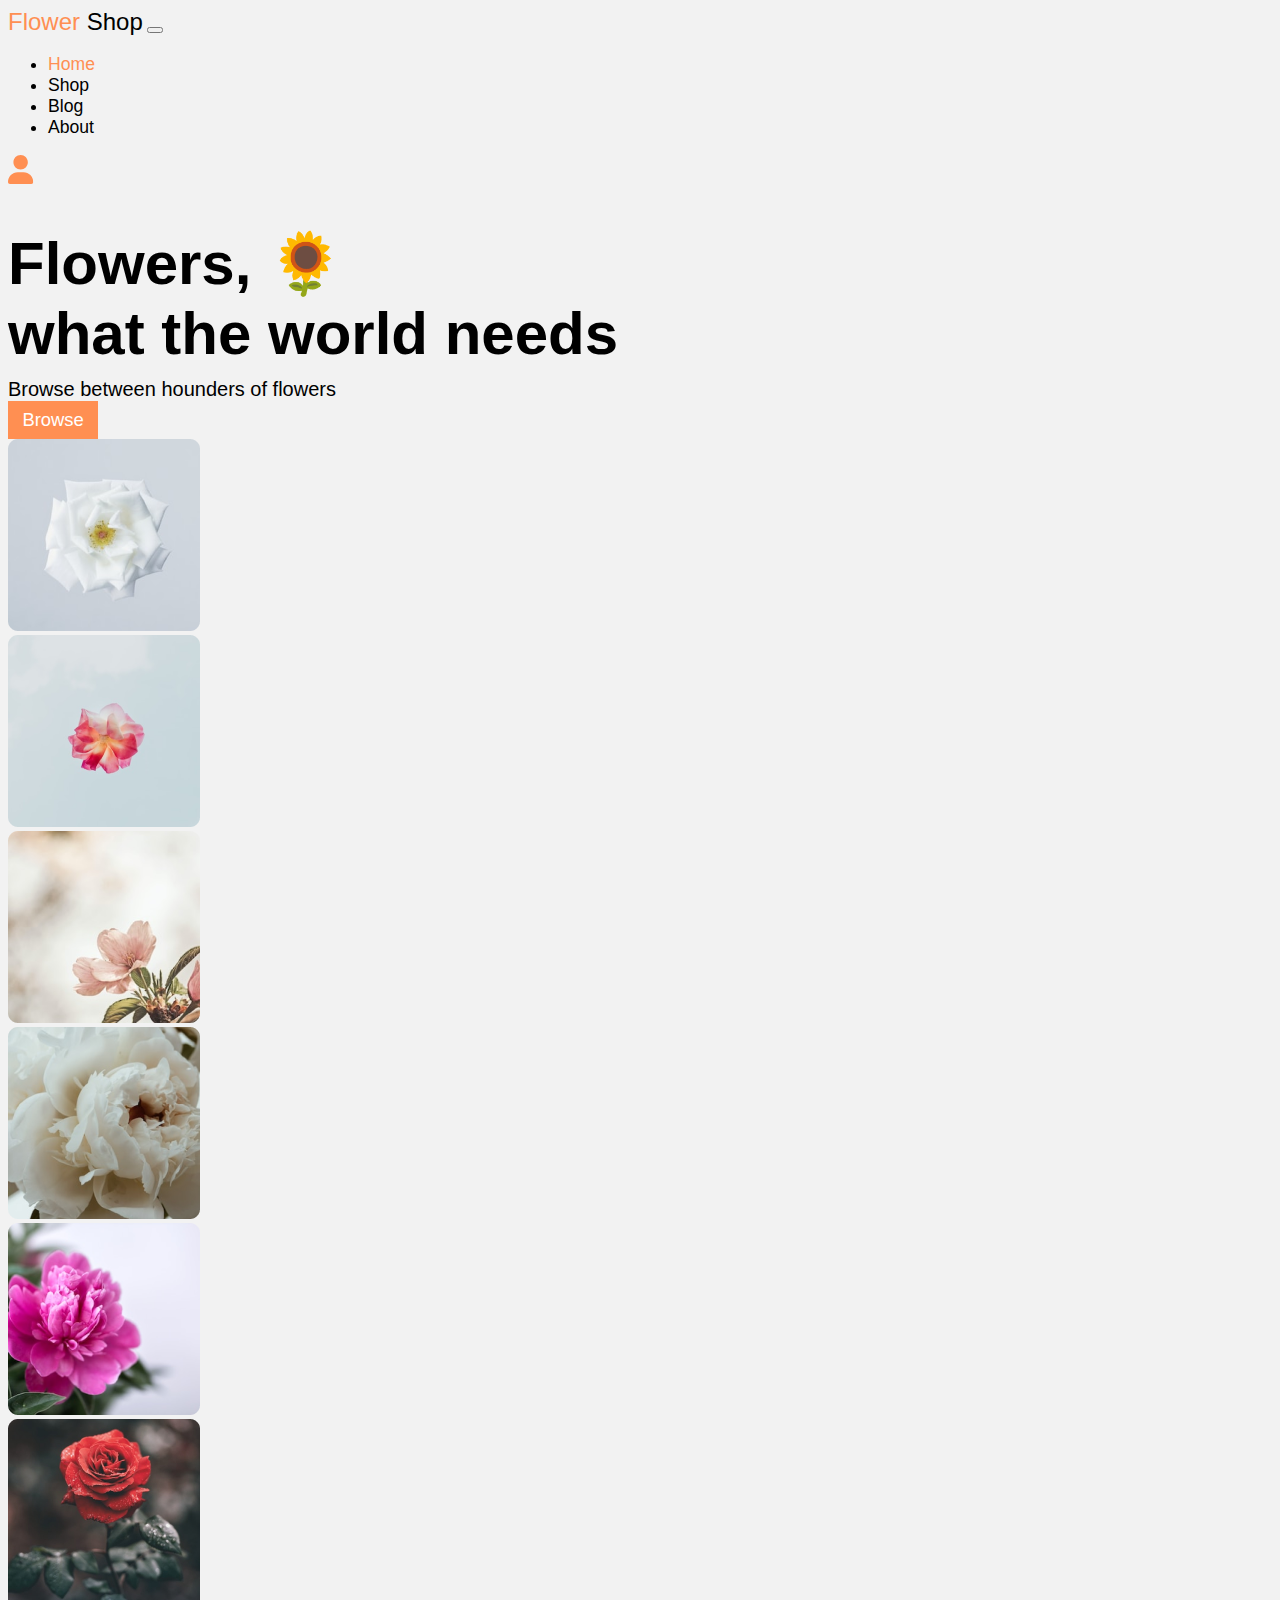
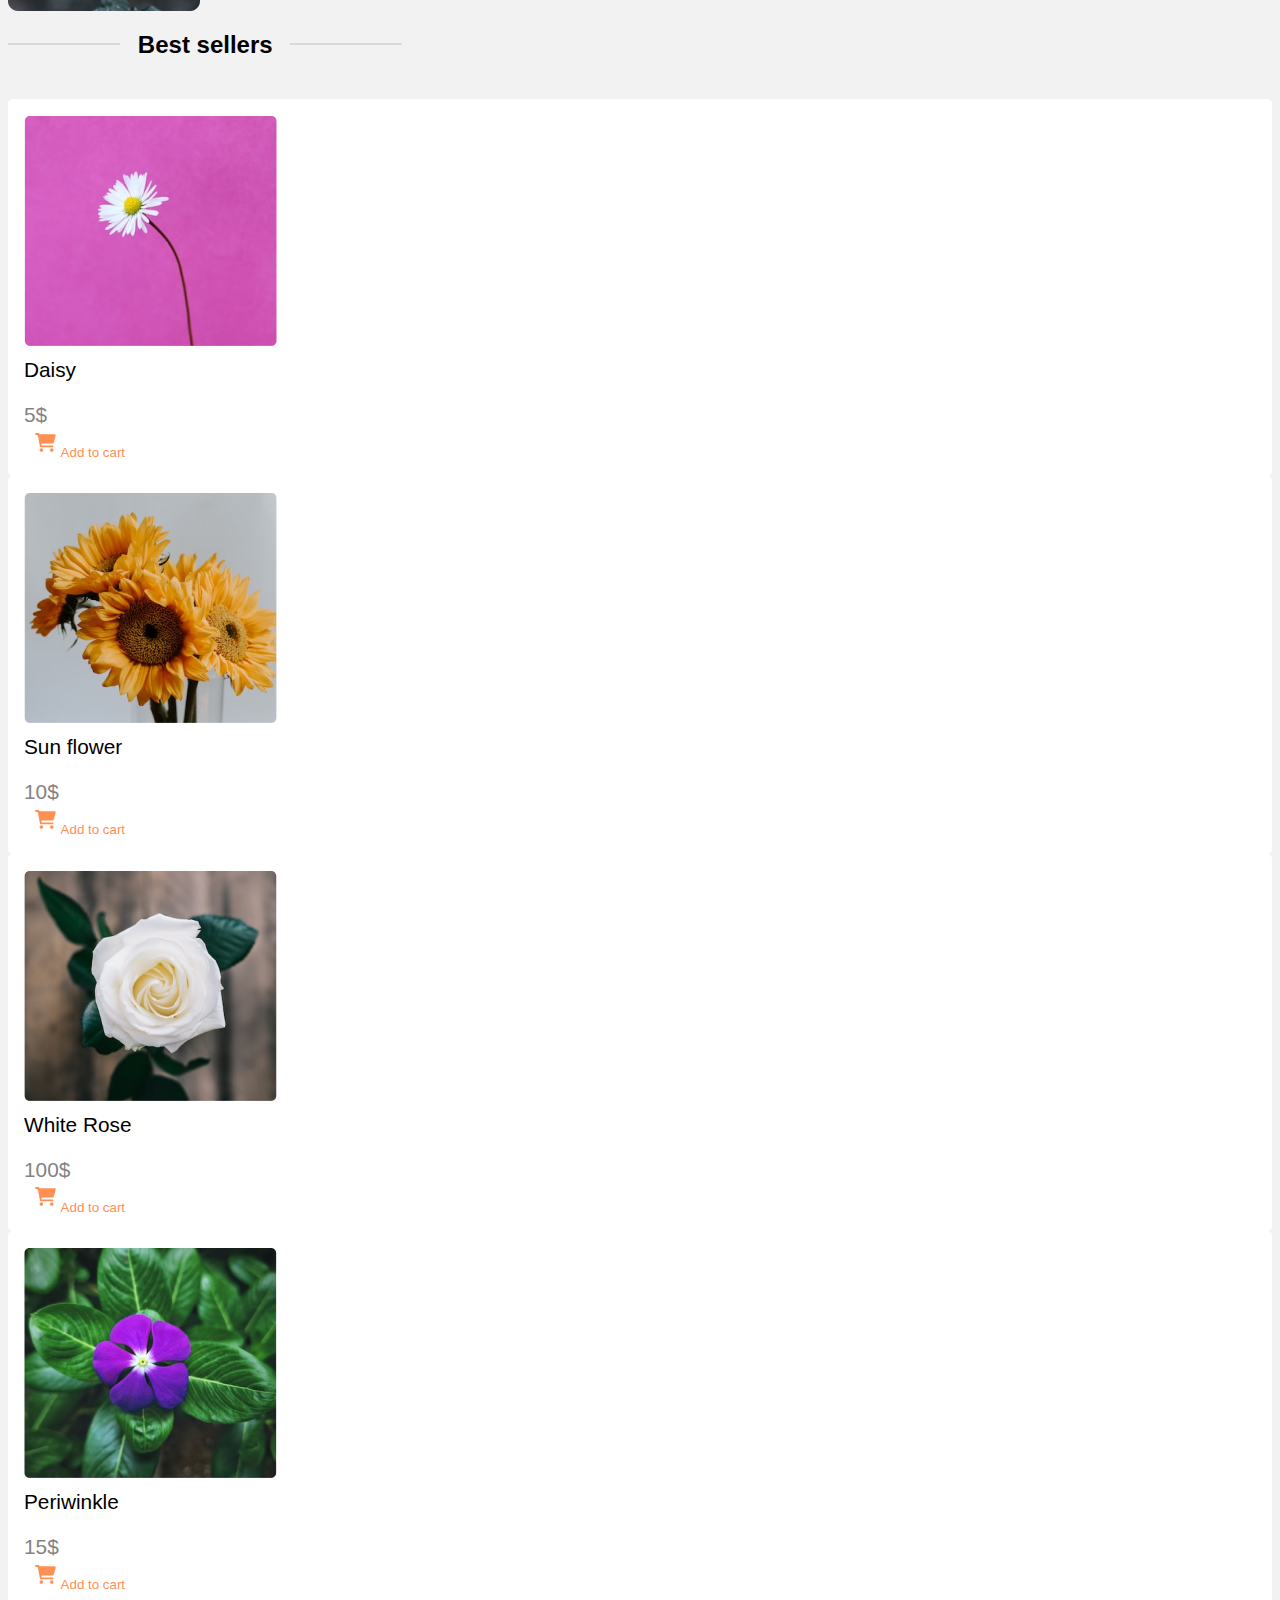
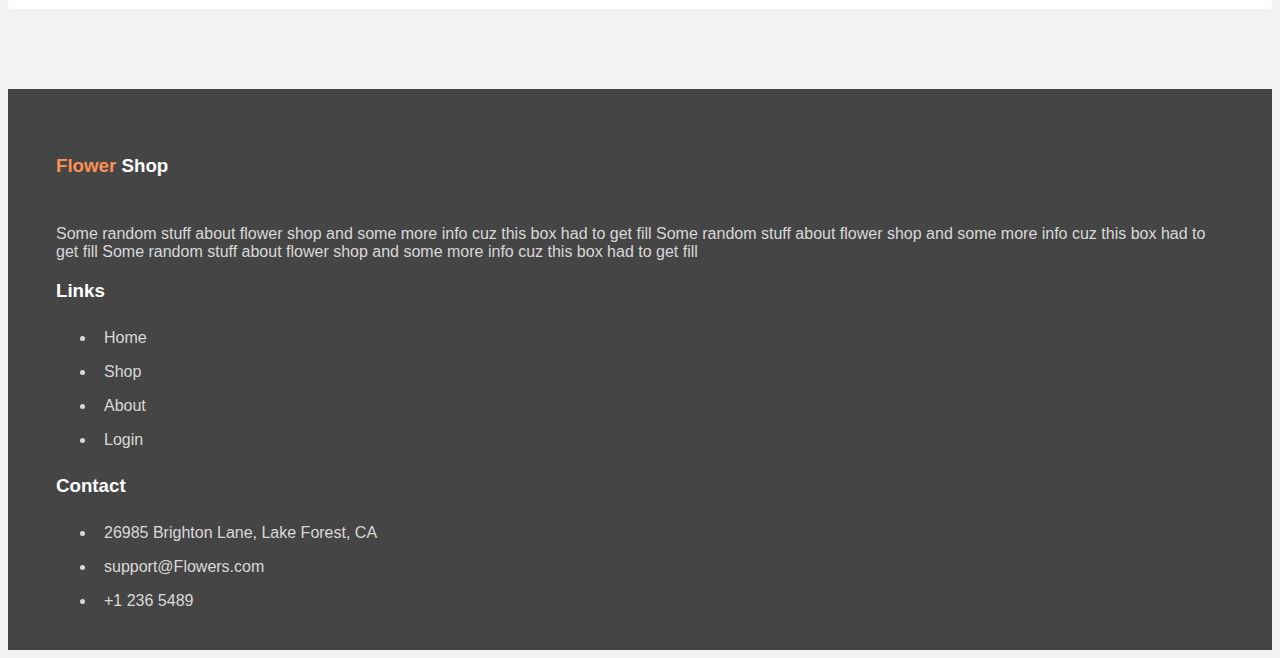
==== index.html @ b848fd12 "init" ====
<!DOCTYPE html>
<html lang="en">
	<head>
		<meta charset="UTF-8" />
		<meta http-equiv="X-UA-Compatible" content="IE=edge" />
		<meta name="viewport" content="width=device-width, initial-scale=1.0" />
		<title>Flower shop</title>

		<link
			href="https://cdn.jsdelivr.net/npm/bootstrap@5.1.3/dist/css/bootstrap.min.css"
			rel="stylesheet"
			integrity="sha384-1BmE4kWBq78iYhFldvKuhfTAU6auU8tT94WrHftjDbrCEXSU1oBoqyl2QvZ6jIW3"
			crossorigin="anonymous"
		/>

		<link rel="stylesheet" href="./css/index.css" />
	</head>
	<body>
		<header class="mb-5">
			<!-- <div class="logo">
				<h1>Flower Shop</h1>
			</div>
			<nav class="menu"></nav>
			<div class="buttons"></div> -->

			<nav class="navbar navbar-expand-lg navbar-light bg-light">
				<div class="container">
					<div class="w-100 row">
						<a class="navbar-brand d-block col-4" href="#"
							><span class="text-orange">Flower</span> Shop</a
						>
						<button
							class="navbar-toggler"
							type="button"
							data-bs-toggle="collapse"
							data-bs-target="#navbarText"
							aria-controls="navbarText"
							aria-expanded="false"
							aria-label="Toggle navigation"
						>
							<span class="navbar-toggler-icon"></span>
						</button>
						<div
							class="collapse navbar-collapse col-6"
							id="navbarText"
						>
							<ul class="navbar-nav me-auto mb-2 mb-lg-0">
								<li class="nav-item">
									<a
										class="nav-link active"
										aria-current="page"
										href="#"
									>
										<span class="nav-link-custom active"
											>Home</span
										>
									</a>
								</li>
								<li class="nav-item">
									<a class="nav-link" href="#"
										><span class="nav-link-custom"
											>Shop</span
										></a
									>
								</li>
								<li class="nav-item">
									<a class="nav-link" href="#"
										><span class="nav-link-custom"
											>Blog</span
										></a
									>
								</li>
								<li class="nav-item">
									<a class="nav-link" href="#"
										><span class="nav-link-custom"
											>About</span
										></a
									>
								</li>
							</ul>
							<a class="navbar-text" href="./login.html"
								><img src="./assets/login.svg" alt="login"
							/></a>
						</div>
					</div>
				</div>
			</nav>
		</header>

		<main>
			<section class="header-part pb-5">
				<div class="container">
					<div class="row">
						<div class="col-6 col-sm-8">
							<h1>
								Flowers, 🌻<br />
								what the world needs
							</h1>
							<small>Browse between hounders of flowers</small>

							<div class="btn btn-orange d-block mt-5">
								Browse
							</div>
						</div>
						<div class="col-6 col-sm-4">
							<div class="row row-cols-2 row-cols-md-3 gx-2 gy-3">
								<div class="col">
									<img
										src="./assets/flower1.png"
										alt="flower1"
										class="w-100"
									/>
								</div>
								<div class="col">
									<img
										src="./assets/flower2.png"
										alt="flower2"
										class="w-100"
									/>
								</div>
								<div class="col">
									<img
										src="./assets/flower3.png"
										alt="flower3"
										class="w-100"
									/>
								</div>
								<div class="col">
									<img
										src="./assets/flower4.png"
										alt="flower4"
										class="w-100"
									/>
								</div>
								<div class="col">
									<img
										src="./assets/flower5.png"
										alt="flower5"
										class="w-100"
									/>
								</div>
								<div class="col">
									<img
										src="./assets/flower6.png"
										alt="flower6"
										class="w-100"
									/>
								</div>
							</div>
						</div>
					</div>
				</div>
			</section>

			<section class="best-sellers">
				<h2 class="text-center x-lines position-relative">
					Best sellers
				</h2>
				<div class="container">
					<div class="row row-cols-1 row-cols-md-2 row-cols-lg-4 g-4">
						<div class="col">
							<div class="product-card">
								<img
									src="./assets/product 1.png"
									alt="product 1"
									class="w-100 product-img"
								/>
								<p>Daisy</p>
								<div class="row">
									<div class="col-6 price">5$</div>
									<div
										class="col-6 d-flex justify-content-center align-items-center"
									>
										<button
											class="d-flex justify-content-center align-items-center"
										>
											<img
												src="./assets/cart.svg"
												alt="cart"
												class="cart"
											/>Add to cart
										</button>
									</div>
								</div>
							</div>
						</div>
						<div class="col">
							<div class="product-card">
								<img
									src="./assets/product 2.png"
									alt="product 2"
									class="w-100 product-img"
								/>
								<p>Sun flower</p>
								<div class="row">
									<div class="col-6 price">10$</div>
									<div
										class="col-6 d-flex justify-content-center align-items-center"
									>
										<button
											class="d-flex justify-content-center align-items-center"
										>
											<img
												src="./assets/cart.svg"
												alt="cart"
												class="cart"
											/>Add to cart
										</button>
									</div>
								</div>
							</div>
						</div>

						<div class="col">
							<div class="product-card">
								<img
									src="./assets/product 3.png"
									alt="product 3"
									class="w-100 product-img"
								/>
								<p>White Rose</p>
								<div class="row">
									<div class="col-6 price">100$</div>
									<div
										class="col-6 d-flex justify-content-center align-items-center"
									>
										<button
											class="d-flex justify-content-center align-items-center"
										>
											<img
												src="./assets/cart.svg"
												alt="cart"
												class="cart"
											/>Add to cart
										</button>
									</div>
								</div>
							</div>
						</div>
						<div class="col">
							<div class="product-card">
								<img
									src="./assets/product 4.png"
									alt="product 4"
									class="w-100 product-img"
								/>
								<p>Periwinkle</p>
								<div class="row">
									<div class="col-6 price">15$</div>
									<div
										class="col-6 d-flex justify-content-center align-items-center"
									>
										<button
											class="d-flex justify-content-center align-items-center"
										>
											<img
												src="./assets/cart.svg"
												alt="cart"
												class="cart"
											/>Add to cart
										</button>
									</div>
								</div>
							</div>
						</div>
					</div>
				</div>
			</section>
		</main>

		<footer>
			<div class="container">
				<h3>
					<span class="text-orange">Flower</span>
					Shop
				</h3>
				<div class="row w-100">
					<div class="col-12 col-md-5">
						<p>
							Some random stuff about flower shop and some more info
							cuz this box had to get fill Some random stuff about
							flower shop and some more info cuz this box had to get
							fill Some random stuff about flower shop and some more
							info cuz this box had to get fill
						</p>
					</div>
					<div class="col-12 col-md-2">
						<h3>Links</h3>
						<ul class="list-unstyled">
							<li><a href="#">Home</a></li>
							<li><a href="#">Shop</a></li>
							<li><a href="#">About</a></li>
							<li><a href="#">Login</a></li>
						</ul>
					</div>
					<div class="col-12 col-md-5">
						<h3>Contact</h3>
						<ul class="list-unstyled">
							<li><a href="#">26985 Brighton Lane, Lake Forest, CA</a></li>
							<li><a href="#">support@Flowers.com</a></li>
							<li><a href="#">+1 236 5489</a></li>
						</ul>
					</div>
				</div>
			</div>
		</footer>

		<script
			src="https://cdn.jsdelivr.net/npm/bootstrap@5.1.3/dist/js/bootstrap.bundle.min.js"
			integrity="sha384-ka7Sk0Gln4gmtz2MlQnikT1wXgYsOg+OMhuP+IlRH9sENBO0LRn5q+8nbTov4+1p"
			crossorigin="anonymous"
		></script>
	</body>
</html>
---- css/index.css ----
* {
	font-family: 'Roboto', sans-serif;
}

body {
	background: #f2f2f2;
}

.card-login {
	width: 80vw;
	height: 80vh;
	margin: 5vh auto;
	padding: 1.5rem;
	min-height: 400px;
}
.flower-img {
	object-fit: cover;
}

.card-login h1 {
	font-weight: 400;
	font-size: 2rem;
}
.card-login small {
	font-weight: 400;
	color: #838383;
	font-size: 1rem;
}

.form-control {
	font-size: 1.25rem;
	padding: 1rem;
}

.btn.btn-orange {
	background-color: #ff8f52;
	color: #fff;
	/* position: relative; */
	/* width: 100%; */
	font-size: 1.15rem;
	padding: 1rem;
}

.btn.btn-orange:hover {
	background-color: #eb783b;
}

* a {
	text-decoration: none;
	color: unset;
}
* a:hover {
	color: unset;
}

.btn a {
	display: block;
	width: 100%;
	height: 100%;
	/* position: absolute;
    top: 0;
    bottom: 0;
    right: 0;
    left: 0; */
}

.header-part h1 {
	font-size: 60px;
	margin-bottom: 0.6rem;
}
.header-part small {
	font-size: 20px;
}
.header-part .btn {
	width: fit-content;
	padding: 0.5rem 0.9rem;
}

.product-card {
	padding: 1rem;
	background-color: white;
	border-radius: 0.3rem;
}
.product-card img {
	object-fit: cover;
}

.product-card p {
	font-size: 1.3rem;
	margin-top: 0.5rem;
}
.product-card .price {
	font-size: 1.3rem;
	color: #838383;
}
.product-card button {
	color: #ff8f52;
	background-color: unset;
	border: unset;
	border-radius: .5rem;
	transition: background-color 500ms;
}
.product-card .cart {
    padding: 0.3rem;
}

.nav-link-custom {
    color: #000;
	transition: color 300ms;
}
.nav-link-custom.active {
    color: #FF8F52;
}
.nav-item:hover .nav-link-custom {
	color: #d37b4ca2;
}

.text-orange {
    color: #FF8F52;
}

.navbar-brand {
    font-size: 1.5rem;
}
.navbar-nav {
    font-size: 1.1rem;
}

.best-sellers h2 {
	margin-top: 1rem;
	margin-bottom: 2.5rem;
}

.x-lines::before, .x-lines::after {
	content: "";
	display: inline-block;
	width: 7rem;
	height: 2px;
	background-color: #D9D9D9;
	margin-bottom: .5rem;
}
.x-lines::after {
	margin-left: .7rem;
}

.x-lines::before {
	margin-right: .7rem;
}

@media (max-width: 576px) {
	.x-lines::after, .x-lines::before {
		width: 4rem;
	}
}

footer {
	background-color: #454545;
	color: #D9D9D9;
	padding: 3rem;
	padding-bottom: 1rem;
	margin-top: 5rem;
}

footer h3 {
	color: #fff;
}

footer li {
	padding: 0.5rem;
}

footer li a:hover {
	color: #fff;
}

footer .row > div {
	margin-bottom: 1rem;
}

footer p {
	margin-top: 3rem;
	margin-bottom: 0;
}

.product-card button:hover {
	background-color: #ff8f522d;
}
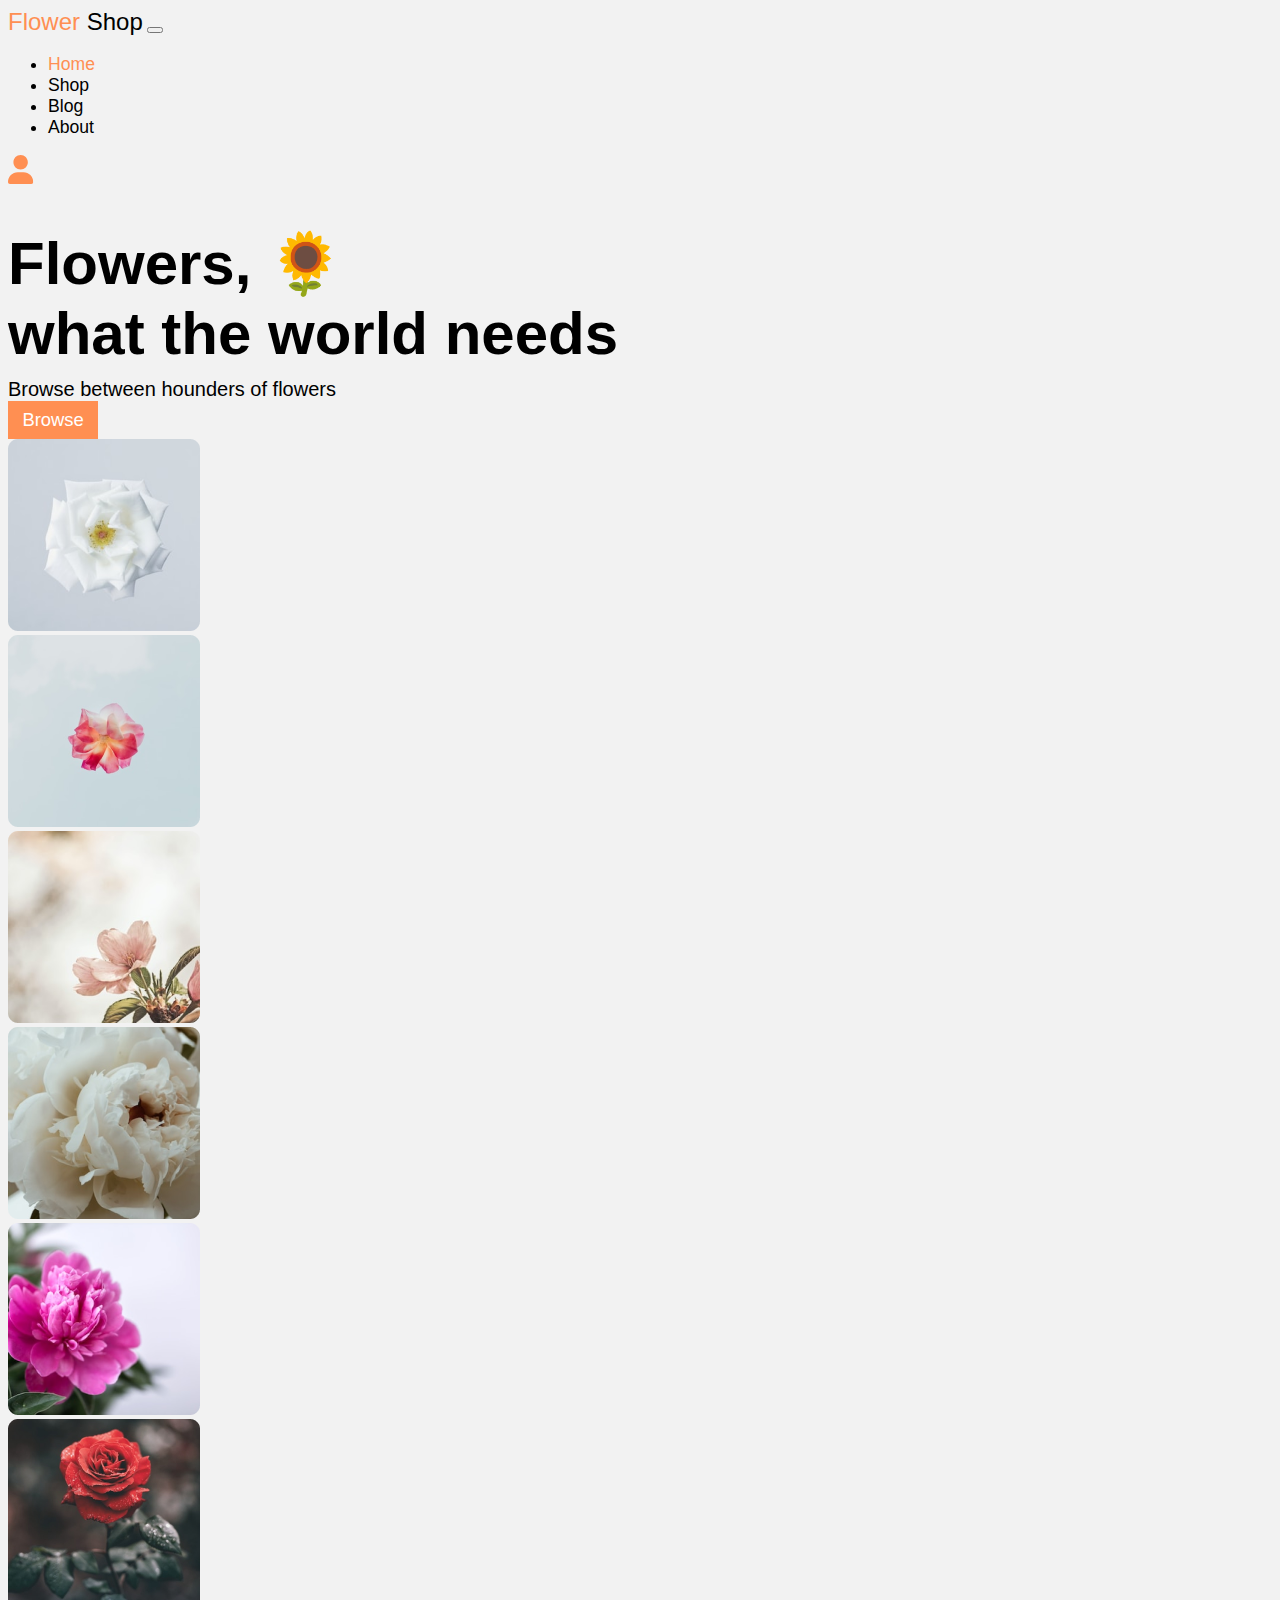
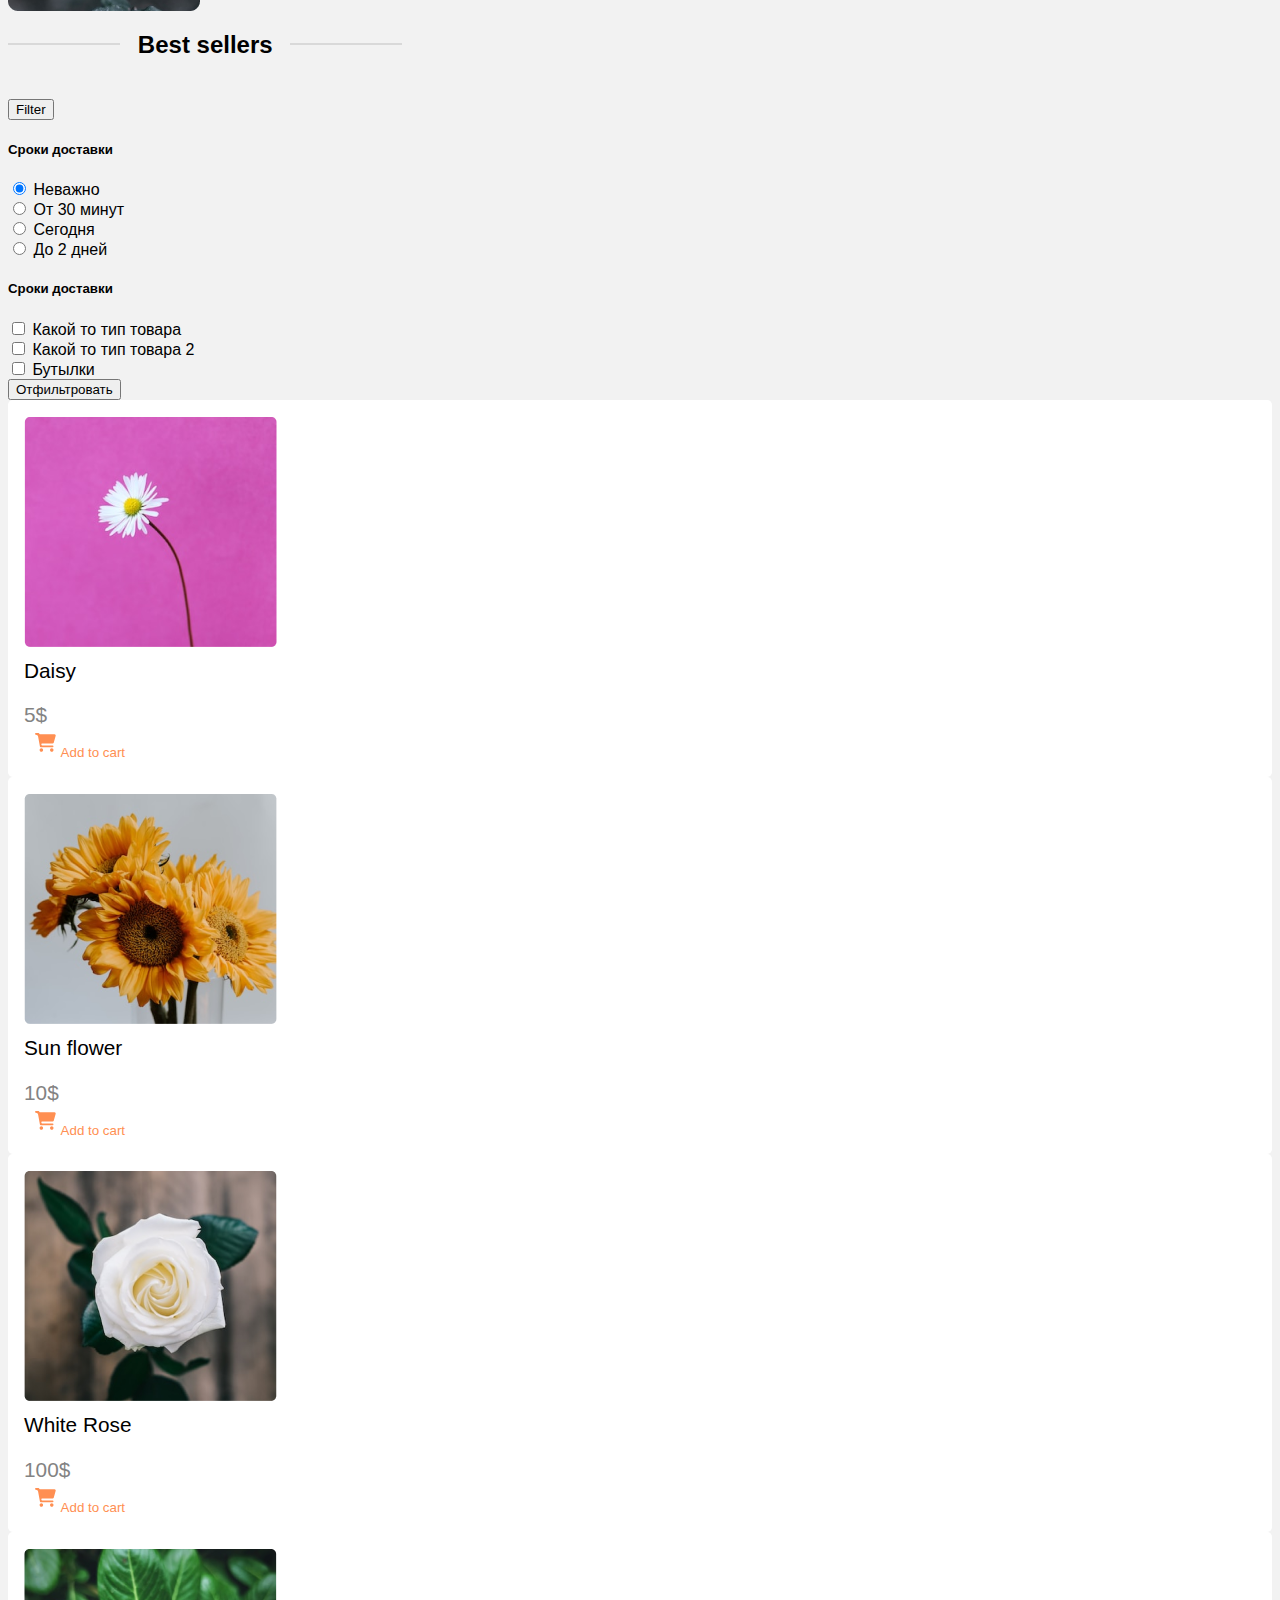
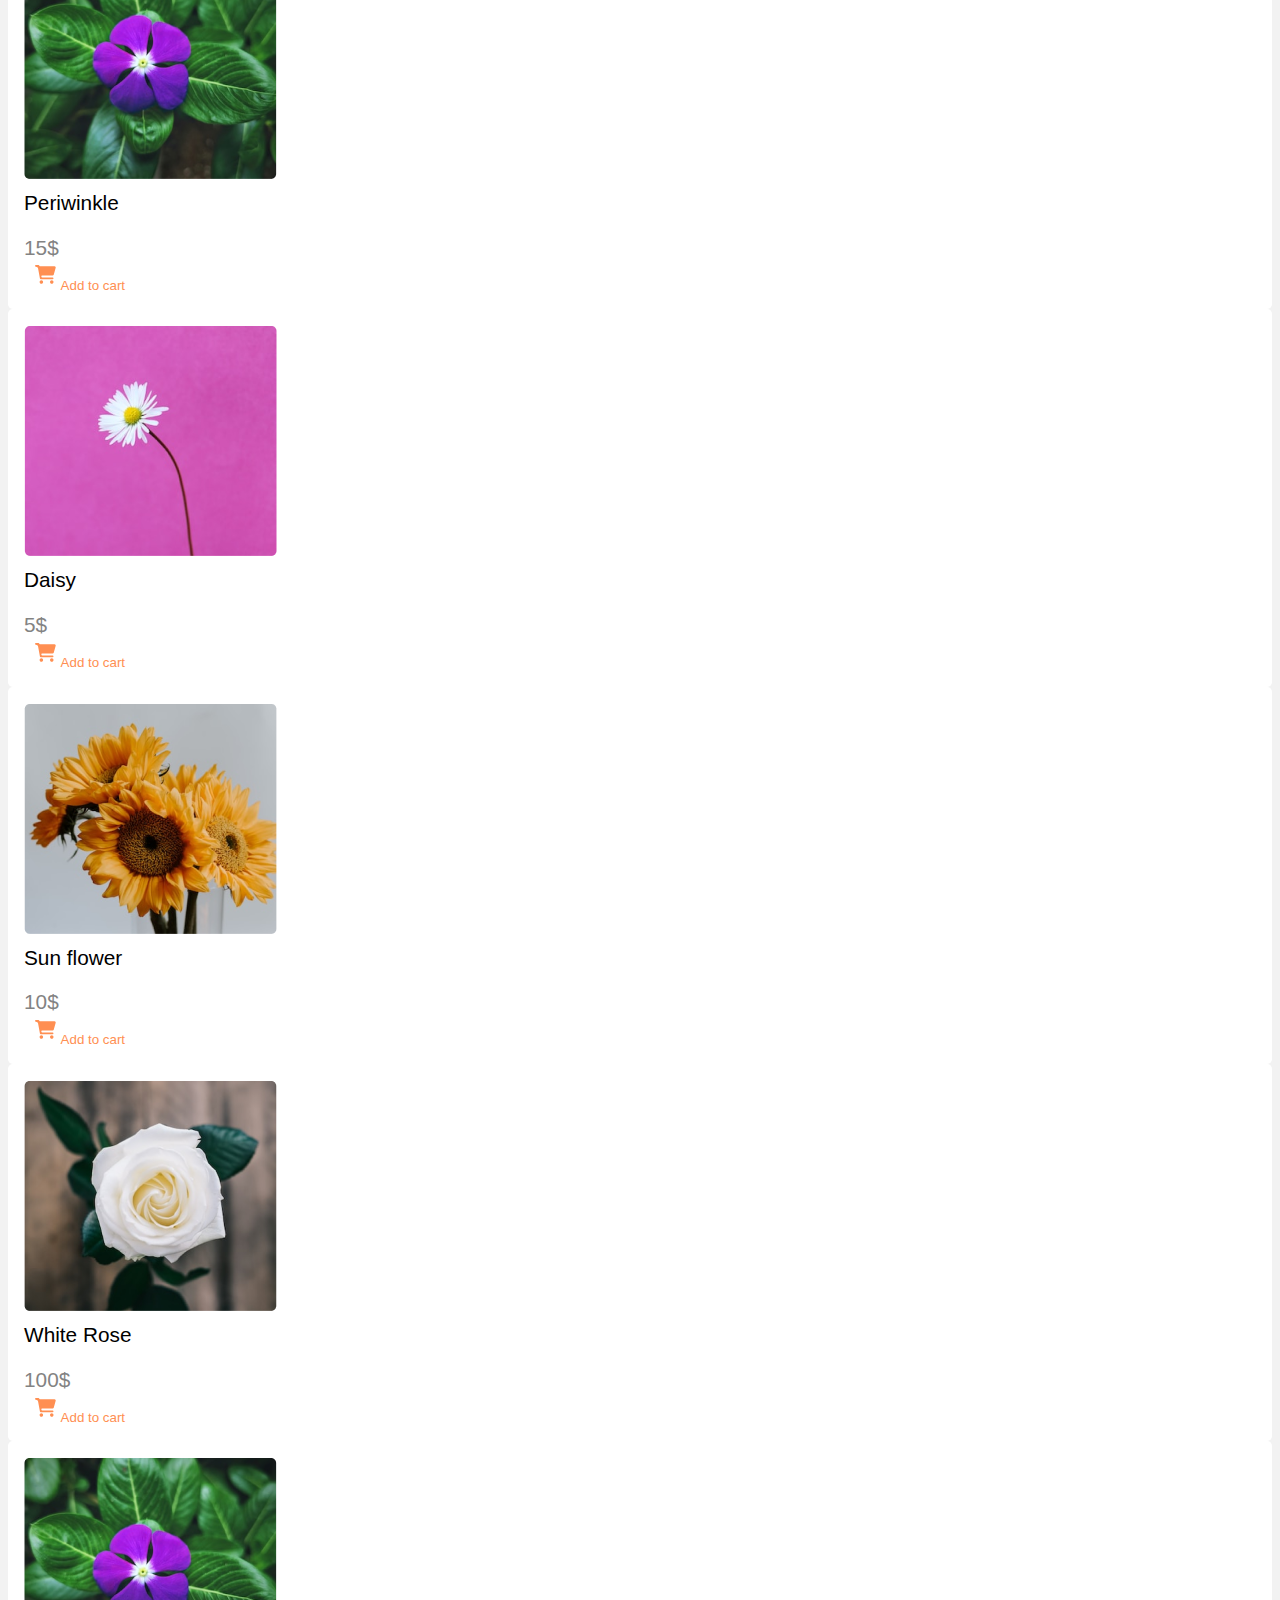
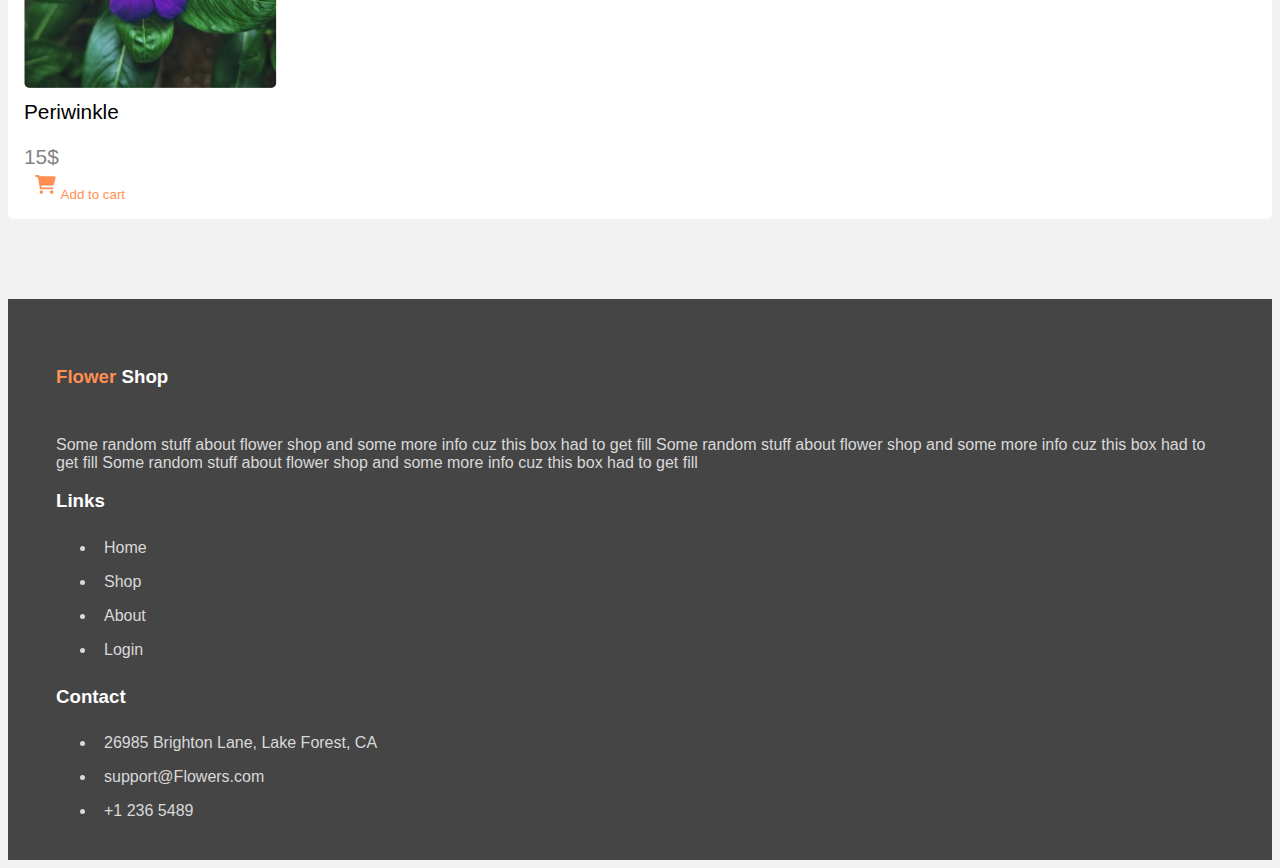
==== commit 6fd3b7c4: "Added filter form" ====
--- a/index.html
+++ b/index.html
@@ -156,8 +156,222 @@
 				<h2 class="text-center x-lines position-relative">
 					Best sellers
 				</h2>
+
+				<div class="dropdown text-center mb-3" data-bs-display="static">
+					<button
+						type="button"
+						class="btn btn-primary dropdown-toggle"
+						data-bs-toggle="dropdown"
+						aria-expanded="false"
+						data-bs-auto-close="outside"
+					>
+						Filter
+					</button>
+					<form class="dropdown-menu p-4">
+						<!-- RADIO -->
+						<section class="mb-3">
+							<h5>Сроки доставки</h5>
+							<div class="px-3">
+								<div class="form-check">
+									<input
+										class="form-check-input"
+										type="radio"
+										name="delivery"
+										id="no matter"
+										checked
+									/>
+									<label class="form-check-label" for="no matter">
+										Неважно
+									</label>
+								</div>
+								<div class="form-check">
+									<input
+										class="form-check-input"
+										type="radio"
+										name="delivery"
+										id="30m"
+									/>
+									<label class="form-check-label" for="30m">
+										От 30 минут
+									</label>
+								</div>
+								<div class="form-check">
+									<input
+										class="form-check-input"
+										type="radio"
+										name="delivery"
+										id="today"
+									/>
+									<label class="form-check-label" for="today">
+										Сегодня
+									</label>
+								</div>
+								<div class="form-check">
+									<input
+										class="form-check-input"
+										type="radio"
+										name="delivery"
+										id="2d"
+									/>
+									<label class="form-check-label" for="2d">
+										До 2 дней
+									</label>
+								</div>
+							</div>
+						</section>
+
+						<section class="mb-3">
+							<h5>Сроки доставки</h5>
+							<div class="px-3">
+								<div class="form-check">
+									<input
+										class="form-check-input"
+										type="checkbox"
+										id="product-1"
+									/>
+									<label class="form-check-label" for="product-1">
+										Какой то тип товара
+									</label>
+								</div>
+
+								<div class="form-check">
+									<input
+										class="form-check-input"
+										type="checkbox"
+										id="product-2"
+									/>
+									<label class="form-check-label" for="product-2">
+										Какой то тип товара 2
+									</label>
+								</div>
+
+								<div class="form-check">
+									<input
+										class="form-check-input"
+										type="checkbox"
+										id="product-3"
+									/>
+									<label class="form-check-label" for="product-3">
+										Бутылки
+									</label>
+								</div>
+							</div>
+						</section>
+
+						<button type="submit" class="btn btn-primary">
+							Отфильтровать
+						</button>
+					</form>
+				</div>
+
 				<div class="container">
 					<div class="row row-cols-1 row-cols-md-2 row-cols-lg-4 g-4">
+						<div class="col">
+							<div class="product-card">
+								<img
+									src="./assets/product 1.png"
+									alt="product 1"
+									class="w-100 product-img"
+								/>
+								<p>Daisy</p>
+								<div class="row">
+									<div class="col-6 price">5$</div>
+									<div
+										class="col-6 d-flex justify-content-center align-items-center"
+									>
+										<button
+											class="d-flex justify-content-center align-items-center"
+										>
+											<img
+												src="./assets/cart.svg"
+												alt="cart"
+												class="cart"
+											/>Add to cart
+										</button>
+									</div>
+								</div>
+							</div>
+						</div>
+						<div class="col">
+							<div class="product-card">
+								<img
+									src="./assets/product 2.png"
+									alt="product 2"
+									class="w-100 product-img"
+								/>
+								<p>Sun flower</p>
+								<div class="row">
+									<div class="col-6 price">10$</div>
+									<div
+										class="col-6 d-flex justify-content-center align-items-center"
+									>
+										<button
+											class="d-flex justify-content-center align-items-center"
+										>
+											<img
+												src="./assets/cart.svg"
+												alt="cart"
+												class="cart"
+											/>Add to cart
+										</button>
+									</div>
+								</div>
+							</div>
+						</div>
+
+						<div class="col">
+							<div class="product-card">
+								<img
+									src="./assets/product 3.png"
+									alt="product 3"
+									class="w-100 product-img"
+								/>
+								<p>White Rose</p>
+								<div class="row">
+									<div class="col-6 price">100$</div>
+									<div
+										class="col-6 d-flex justify-content-center align-items-center"
+									>
+										<button
+											class="d-flex justify-content-center align-items-center"
+										>
+											<img
+												src="./assets/cart.svg"
+												alt="cart"
+												class="cart"
+											/>Add to cart
+										</button>
+									</div>
+								</div>
+							</div>
+						</div>
+						<div class="col">
+							<div class="product-card">
+								<img
+									src="./assets/product 4.png"
+									alt="product 4"
+									class="w-100 product-img"
+								/>
+								<p>Periwinkle</p>
+								<div class="row">
+									<div class="col-6 price">15$</div>
+									<div
+										class="col-6 d-flex justify-content-center align-items-center"
+									>
+										<button
+											class="d-flex justify-content-center align-items-center"
+										>
+											<img
+												src="./assets/cart.svg"
+												alt="cart"
+												class="cart"
+											/>Add to cart
+										</button>
+									</div>
+								</div>
+							</div>
+						</div>
+
 						<div class="col">
 							<div class="product-card">
 								<img
@@ -277,11 +491,11 @@
 				<div class="row w-100">
 					<div class="col-12 col-md-5">
 						<p>
-							Some random stuff about flower shop and some more info
-							cuz this box had to get fill Some random stuff about
-							flower shop and some more info cuz this box had to get
-							fill Some random stuff about flower shop and some more
-							info cuz this box had to get fill
+							Some random stuff about flower shop and some more
+							info cuz this box had to get fill Some random stuff
+							about flower shop and some more info cuz this box
+							had to get fill Some random stuff about flower shop
+							and some more info cuz this box had to get fill
 						</p>
 					</div>
 					<div class="col-12 col-md-2">
@@ -296,7 +510,11 @@
 					<div class="col-12 col-md-5">
 						<h3>Contact</h3>
 						<ul class="list-unstyled">
-							<li><a href="#">26985 Brighton Lane, Lake Forest, CA</a></li>
+							<li>
+								<a href="#"
+									>26985 Brighton Lane, Lake Forest, CA</a
+								>
+							</li>
 							<li><a href="#">support@Flowers.com</a></li>
 							<li><a href="#">+1 236 5489</a></li>
 						</ul>
